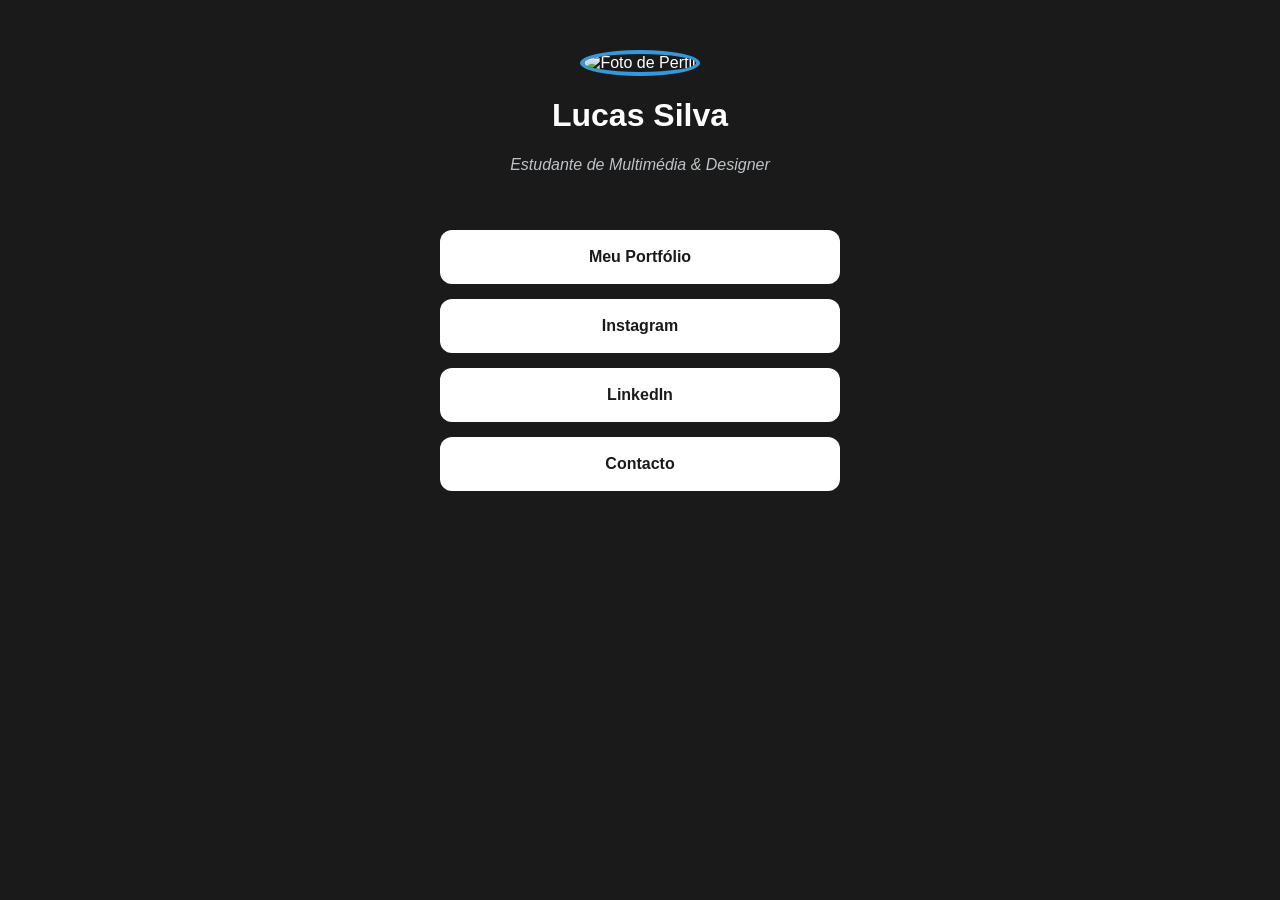
==== index.html @ 74dc1e8c "Add files via upload" ====
<!DOCTYPE html>
<html lang="pt">
<head>
    <meta charset="UTF-8">
    <meta name="viewport" content="width=device-width, initial-scale=1.0">
    <title>My Creative Hub</title>

    <link rel="stylesheet" href="style.css">
    
    <link rel="manifest" href="manifest.json">
    
    <meta name="theme-color" content="#1a1a1a">
</head>
<body>

    <header>
        <img src="assets/images/perfil.jpg" alt="Foto de Perfil" class="avatar">
        <h1>Lucas Silva</h1>
        <p class="bio">Estudante de Multimédia & Designer</p>
    </header>

    <main class="links-container">
        <a href="https://www.behance.net/teu-utilizador" target="_blank" class="btn">Meu Portfólio</a>
        <a href="https://instagram.com/teu-utilizador" target="_blank" class="btn">Instagram</a>
        <a href="https://linkedin.com/teu-utilizador" target="_blank" class="btn">LinkedIn</a>
        <a href="mailto:email@exemplo.com" class="btn">Contacto</a>
    </main>

    <script>
        if ('serviceWorker' in navigator) {
            navigator.serviceWorker.register('sw.js')
            .then(() => console.log("App pronta para uso!"));
        }
    </script>
</body>
</html>
---- style.css ----
/* Configurações gerais da página */
body {
    margin: 0;
    padding: 0;
    background-color: #1a1a1a; /* Cor de fundo escura (moderna) */
    color: white;
    font-family: 'Segoe UI', Tahoma, Geneva, Verdana, sans-serif;
    display: flex;
    flex-direction: column; /* Alinha elementos um por baixo do outro */
    align-items: center;    /* Centra horizontalmente */
    min-height: 100vh;
}

header {
    margin-top: 50px;
    text-align: center;
}

/* Transforma a foto quadrada em redonda */
.avatar {
    width: 150px;
    height: 150px;
    border-radius: 50%; /* O segredo do círculo */
    border: 4px solid #3498db; /* Moldura azul à volta da foto */
    object-fit: cover; /* Garante que a foto não fica esticada */
}

.bio {
    color: #bdc3c7;
    font-style: italic;
}

/* Contentor dos botões */
.links-container {
    width: 90%;
    max-width: 400px;
    margin-top: 40px;
}

/* Estilo dos botões (links) */
.btn {
    display: block;
    background-color: white;
    color: #1a1a1a;
    text-decoration: none; /* Remove o sublinhado */
    padding: 18px;
    margin-bottom: 15px;
    border-radius: 12px;   /* Cantos suaves */
    text-align: center;
    font-weight: bold;
    transition: 0.3s;      /* Suaviza a animação de toque */
}

/* Efeito quando o rato passa por cima (ou o dedo toca) */
.btn:hover {
    background-color: #3498db;
    color: white;
    transform: translateY(-3px); /* Pequeno salto para cima */
}
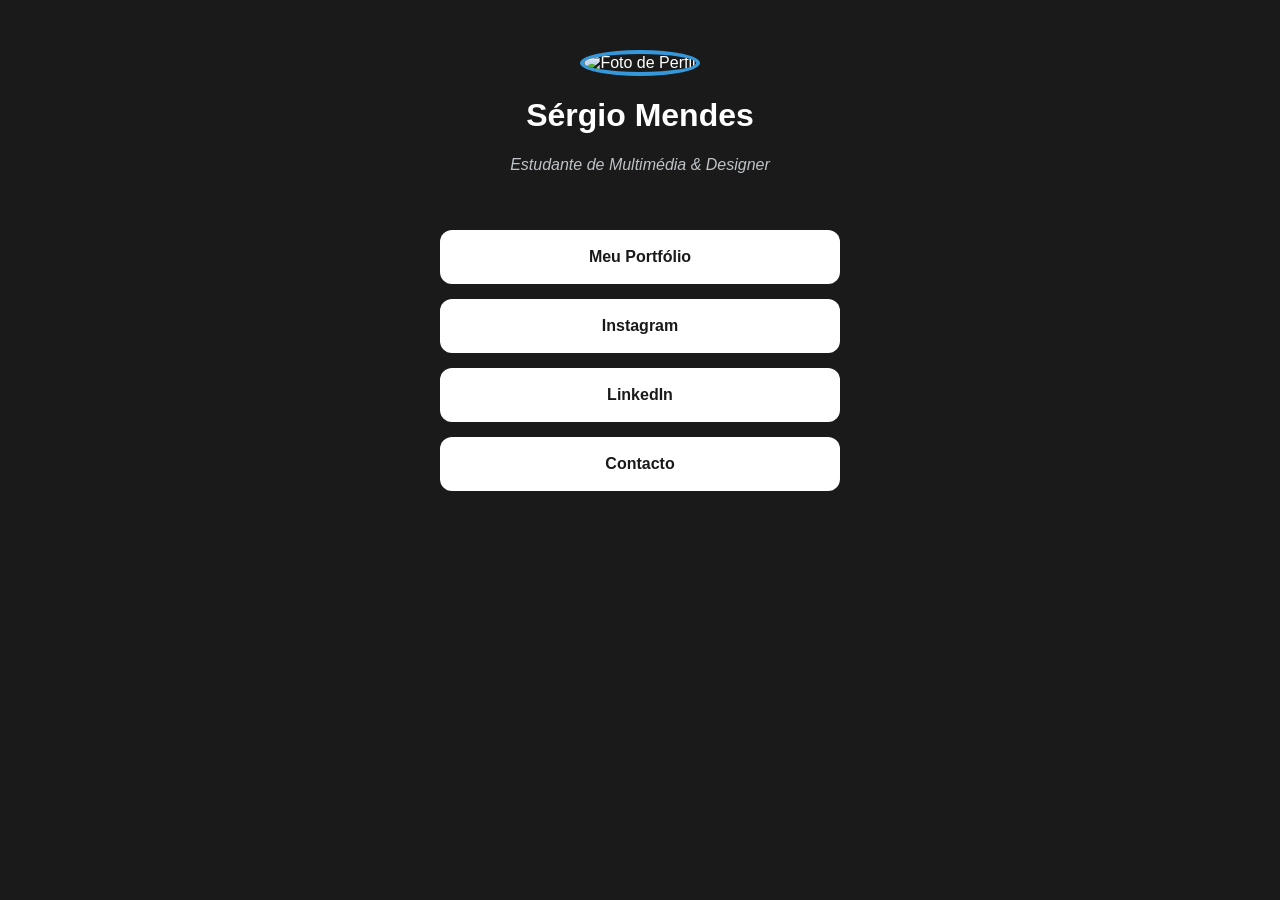
==== commit 1469b30c: "Update index.html" ====
--- a/index.html
+++ b/index.html
@@ -15,15 +15,15 @@
 
     <header>
         <img src="assets/images/perfil.jpg" alt="Foto de Perfil" class="avatar">
-        <h1>Lucas Silva</h1>
+        <h1>Sérgio Mendes</h1>
         <p class="bio">Estudante de Multimédia & Designer</p>
     </header>
 
     <main class="links-container">
-        <a href="https://www.behance.net/teu-utilizador" target="_blank" class="btn">Meu Portfólio</a>
+        <a href="https://www.behance.net/srgiomendes1" target="_blank" class="btn">Meu Portfólio</a>
         <a href="https://instagram.com/teu-utilizador" target="_blank" class="btn">Instagram</a>
         <a href="https://linkedin.com/teu-utilizador" target="_blank" class="btn">LinkedIn</a>
-        <a href="mailto:email@exemplo.com" class="btn">Contacto</a>
+        <a href="a27335@aecister.pt" class="btn">Contacto</a>
     </main>
 
     <script>
@@ -33,4 +33,4 @@
         }
     </script>
 </body>
-</html>+</html>
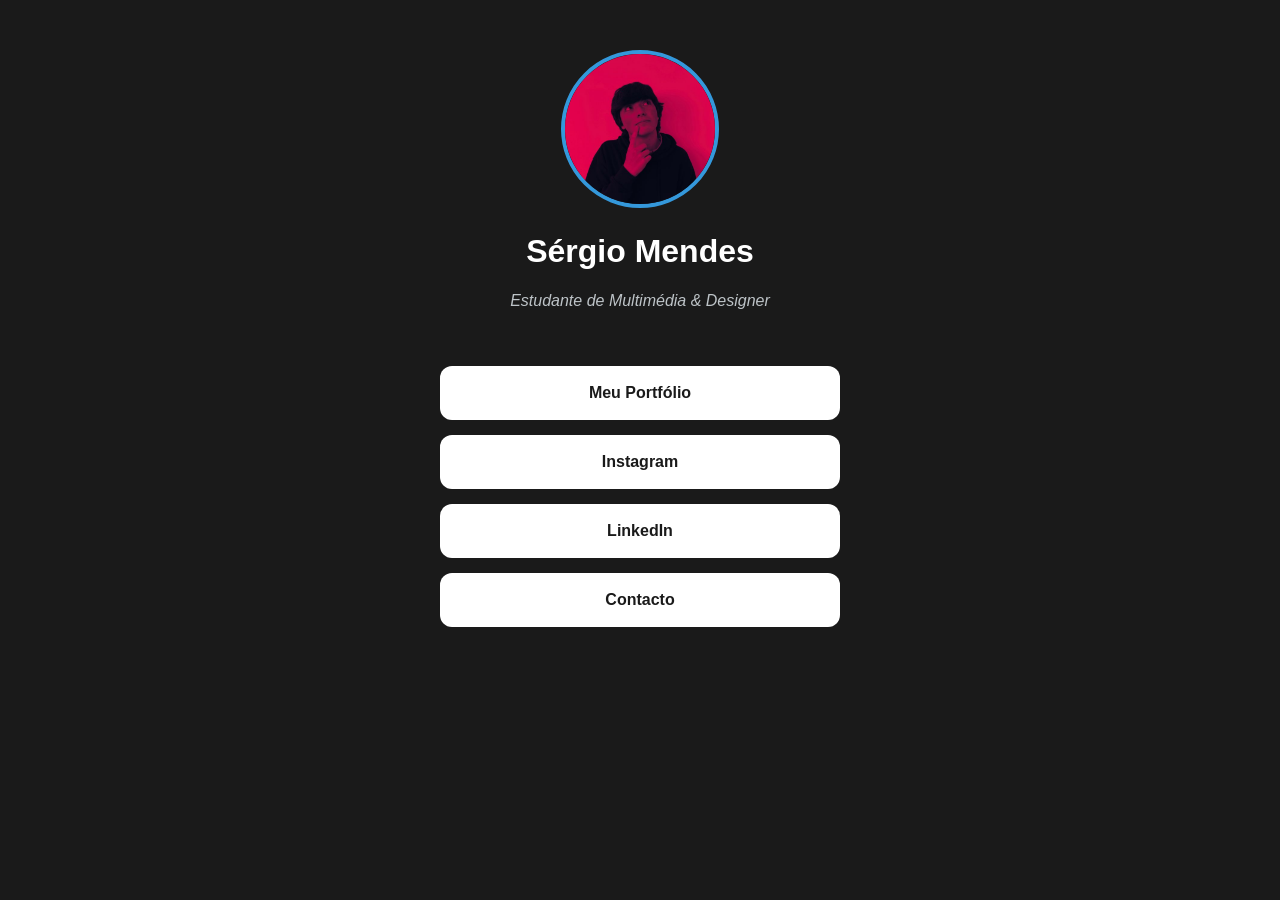
==== commit 158fdb24: "Update index.html" ====
--- a/index.html
+++ b/index.html
@@ -23,7 +23,7 @@
         <a href="https://www.behance.net/srgiomendes1" target="_blank" class="btn">Meu Portfólio</a>
         <a href="https://instagram.com/teu-utilizador" target="_blank" class="btn">Instagram</a>
         <a href="https://linkedin.com/teu-utilizador" target="_blank" class="btn">LinkedIn</a>
-        <a href="a27335@aecister.pt" class="btn">Contacto</a>
+        <a href="mailto:a27335@aecister.pt" class="btn">Contacto</a>
     </main>
 
     <script>
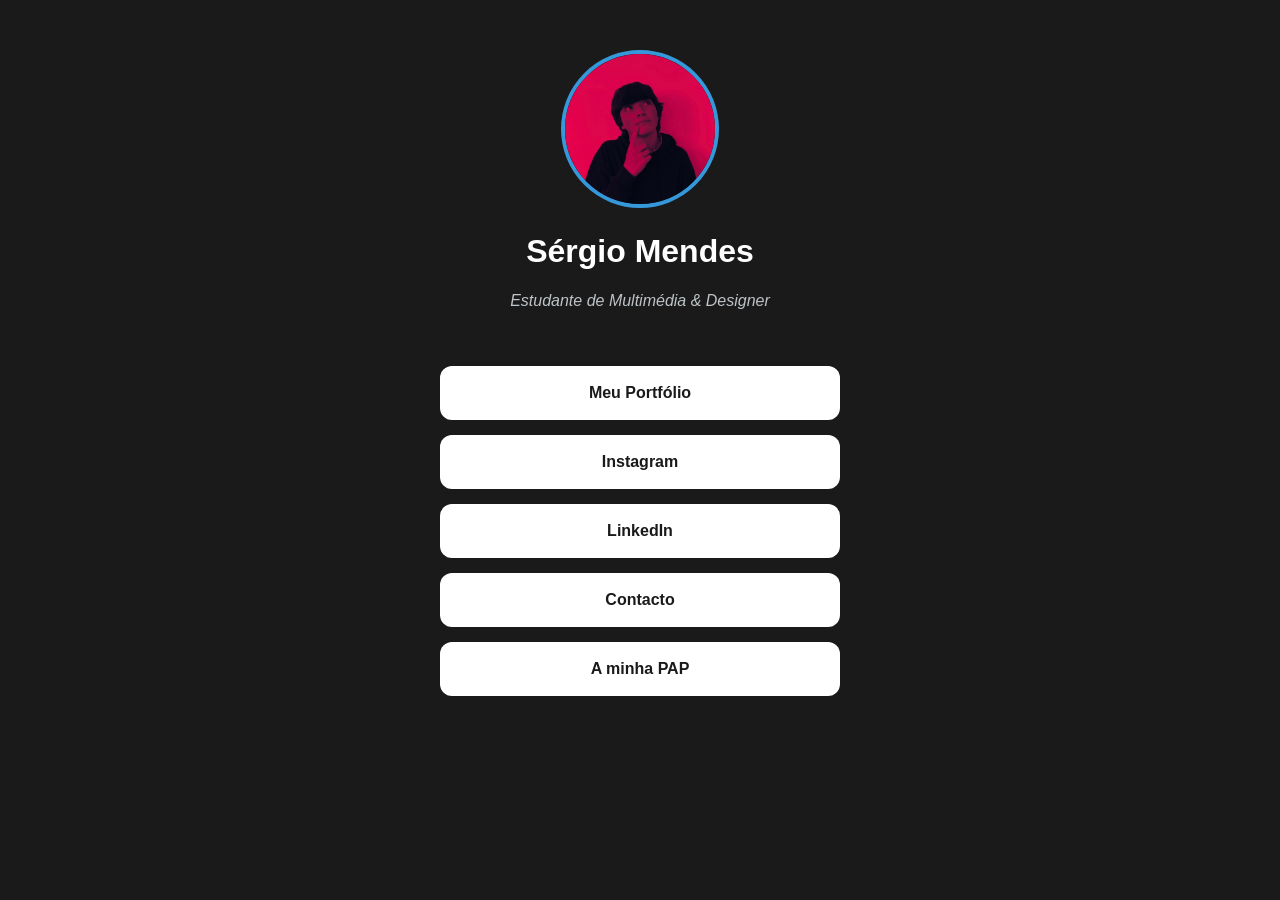
==== commit 07b8b023: "Update index.html" ====
--- a/index.html
+++ b/index.html
@@ -24,6 +24,7 @@
         <a href="https://instagram.com/teu-utilizador" target="_blank" class="btn">Instagram</a>
         <a href="https://linkedin.com/teu-utilizador" target="_blank" class="btn">LinkedIn</a>
         <a href="mailto:a27335@aecister.pt" class="btn">Contacto</a>
+        <a href="pap.html" class="btn btn-pap">A minha PAP</a>
     </main>
 
     <script>
